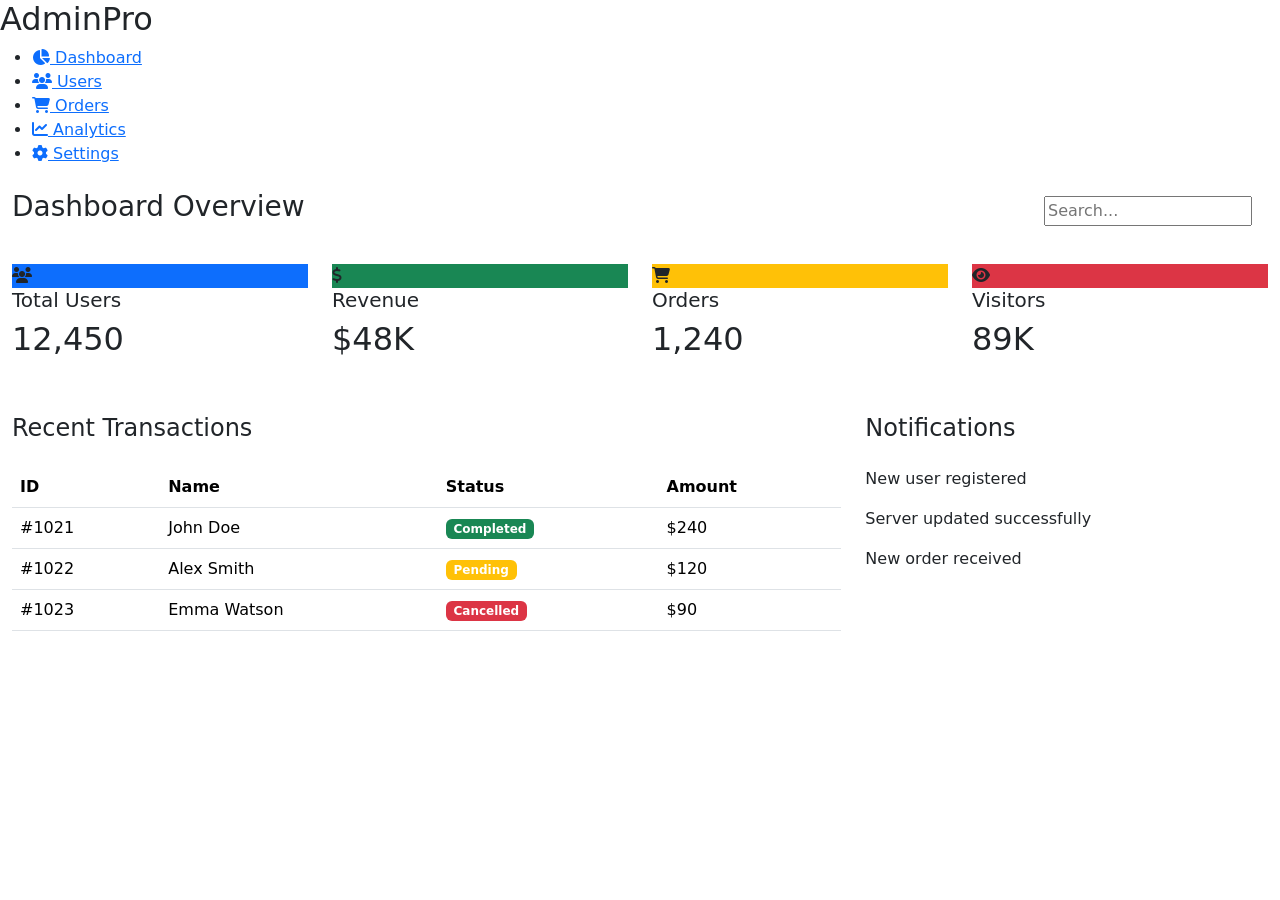
==== index.html @ d6cb0e67 "Add files via upload" ====
<!DOCTYPE html>
<html lang="en">

<head>
    <meta charset="UTF-8">
    <meta name="viewport" content="width=device-width, initial-scale=1.0">

    <title>Admin Dashboard</title>

    <!-- Bootstrap -->
    <link href="https://cdn.jsdelivr.net/npm/bootstrap@5.3.3/dist/css/bootstrap.min.css" rel="stylesheet">

    <!-- Font Awesome -->
    <link rel="stylesheet"
        href="https://cdnjs.cloudflare.com/ajax/libs/font-awesome/6.5.1/css/all.min.css">

    <!-- CSS -->
    <link rel="stylesheet" href="css/style.css">
</head>

<body>

    <div class="wrapper">

        <!-- SIDEBAR -->
        <div class="sidebar">

            <div class="logo">
                <h2>AdminPro</h2>
            </div>

            <ul class="menu">

                <li>
                    <a href="#">
                        <i class="fa-solid fa-chart-pie"></i>
                        Dashboard
                    </a>
                </li>

                <li>
                    <a href="#">
                        <i class="fa-solid fa-users"></i>
                        Users
                    </a>
                </li>

                <li>
                    <a href="#">
                        <i class="fa-solid fa-cart-shopping"></i>
                        Orders
                    </a>
                </li>

                <li>
                    <a href="#">
                        <i class="fa-solid fa-chart-line"></i>
                        Analytics
                    </a>
                </li>

                <li>
                    <a href="#">
                        <i class="fa-solid fa-gear"></i>
                        Settings
                    </a>
                </li>

            </ul>

        </div>

        <!-- MAIN CONTENT -->
        <div class="main-content">

            <!-- NAVBAR -->
            <nav class="navbar navbar-expand-lg top-navbar">

                <div class="container-fluid">

                    <h3 class="dashboard-title">
                        Dashboard Overview
                    </h3>

                    <div class="d-flex align-items-center gap-3">

                        <div class="search-box">
                            <input type="text" placeholder="Search...">
                        </div>

                        <div class="profile">
                            <img src="https://i.pravatar.cc/40" alt="">
                        </div>

                    </div>

                </div>

            </nav>

            <!-- DASHBOARD CARDS -->
            <div class="container-fluid mt-4">

                <div class="row g-4">

                    <!-- CARD 1 -->
                    <div class="col-lg-3 col-md-6">
                        <div class="dashboard-card">

                            <div class="card-icon bg-primary">
                                <i class="fa-solid fa-users"></i>
                            </div>

                            <div>
                                <h5>Total Users</h5>
                                <h2>12,450</h2>
                            </div>

                        </div>
                    </div>

                    <!-- CARD 2 -->
                    <div class="col-lg-3 col-md-6">
                        <div class="dashboard-card">

                            <div class="card-icon bg-success">
                                <i class="fa-solid fa-dollar-sign"></i>
                            </div>

                            <div>
                                <h5>Revenue</h5>
                                <h2>$48K</h2>
                            </div>

                        </div>
                    </div>

                    <!-- CARD 3 -->
                    <div class="col-lg-3 col-md-6">
                        <div class="dashboard-card">

                            <div class="card-icon bg-warning">
                                <i class="fa-solid fa-cart-shopping"></i>
                            </div>

                            <div>
                                <h5>Orders</h5>
                                <h2>1,240</h2>
                            </div>

                        </div>
                    </div>

                    <!-- CARD 4 -->
                    <div class="col-lg-3 col-md-6">
                        <div class="dashboard-card">

                            <div class="card-icon bg-danger">
                                <i class="fa-solid fa-eye"></i>
                            </div>

                            <div>
                                <h5>Visitors</h5>
                                <h2>89K</h2>
                            </div>

                        </div>
                    </div>

                </div>

                <!-- RECENT ACTIVITY -->
                <div class="row mt-5">

                    <div class="col-lg-8">

                        <div class="table-section">

                            <h4 class="mb-4">
                                Recent Transactions
                            </h4>

                            <div class="table-responsive">

                                <table class="table align-middle">

                                    <thead>
                                        <tr>
                                            <th>ID</th>
                                            <th>Name</th>
                                            <th>Status</th>
                                            <th>Amount</th>
                                        </tr>
                                    </thead>

                                    <tbody>

                                        <tr>
                                            <td>#1021</td>
                                            <td>John Doe</td>
                                            <td>
                                                <span class="badge bg-success">
                                                    Completed
                                                </span>
                                            </td>
                                            <td>$240</td>
                                        </tr>

                                        <tr>
                                            <td>#1022</td>
                                            <td>Alex Smith</td>
                                            <td>
                                                <span class="badge bg-warning">
                                                    Pending
                                                </span>
                                            </td>
                                            <td>$120</td>
                                        </tr>

                                        <tr>
                                            <td>#1023</td>
                                            <td>Emma Watson</td>
                                            <td>
                                                <span class="badge bg-danger">
                                                    Cancelled
                                                </span>
                                            </td>
                                            <td>$90</td>
                                        </tr>

                                    </tbody>

                                </table>

                            </div>

                        </div>

                    </div>

                    <!-- RIGHT PANEL -->
                    <div class="col-lg-4">

                        <div class="activity-box">

                            <h4 class="mb-4">
                                Notifications
                            </h4>

                            <div class="notification-item">
                                <p>New user registered</p>
                            </div>

                            <div class="notification-item">
                                <p>Server updated successfully</p>
                            </div>

                            <div class="notification-item">
                                <p>New order received</p>
                            </div>

                        </div>

                    </div>

                </div>

            </div>

        </div>

    </div>

    <script src="js/script.js"></script>

</body>

</html>
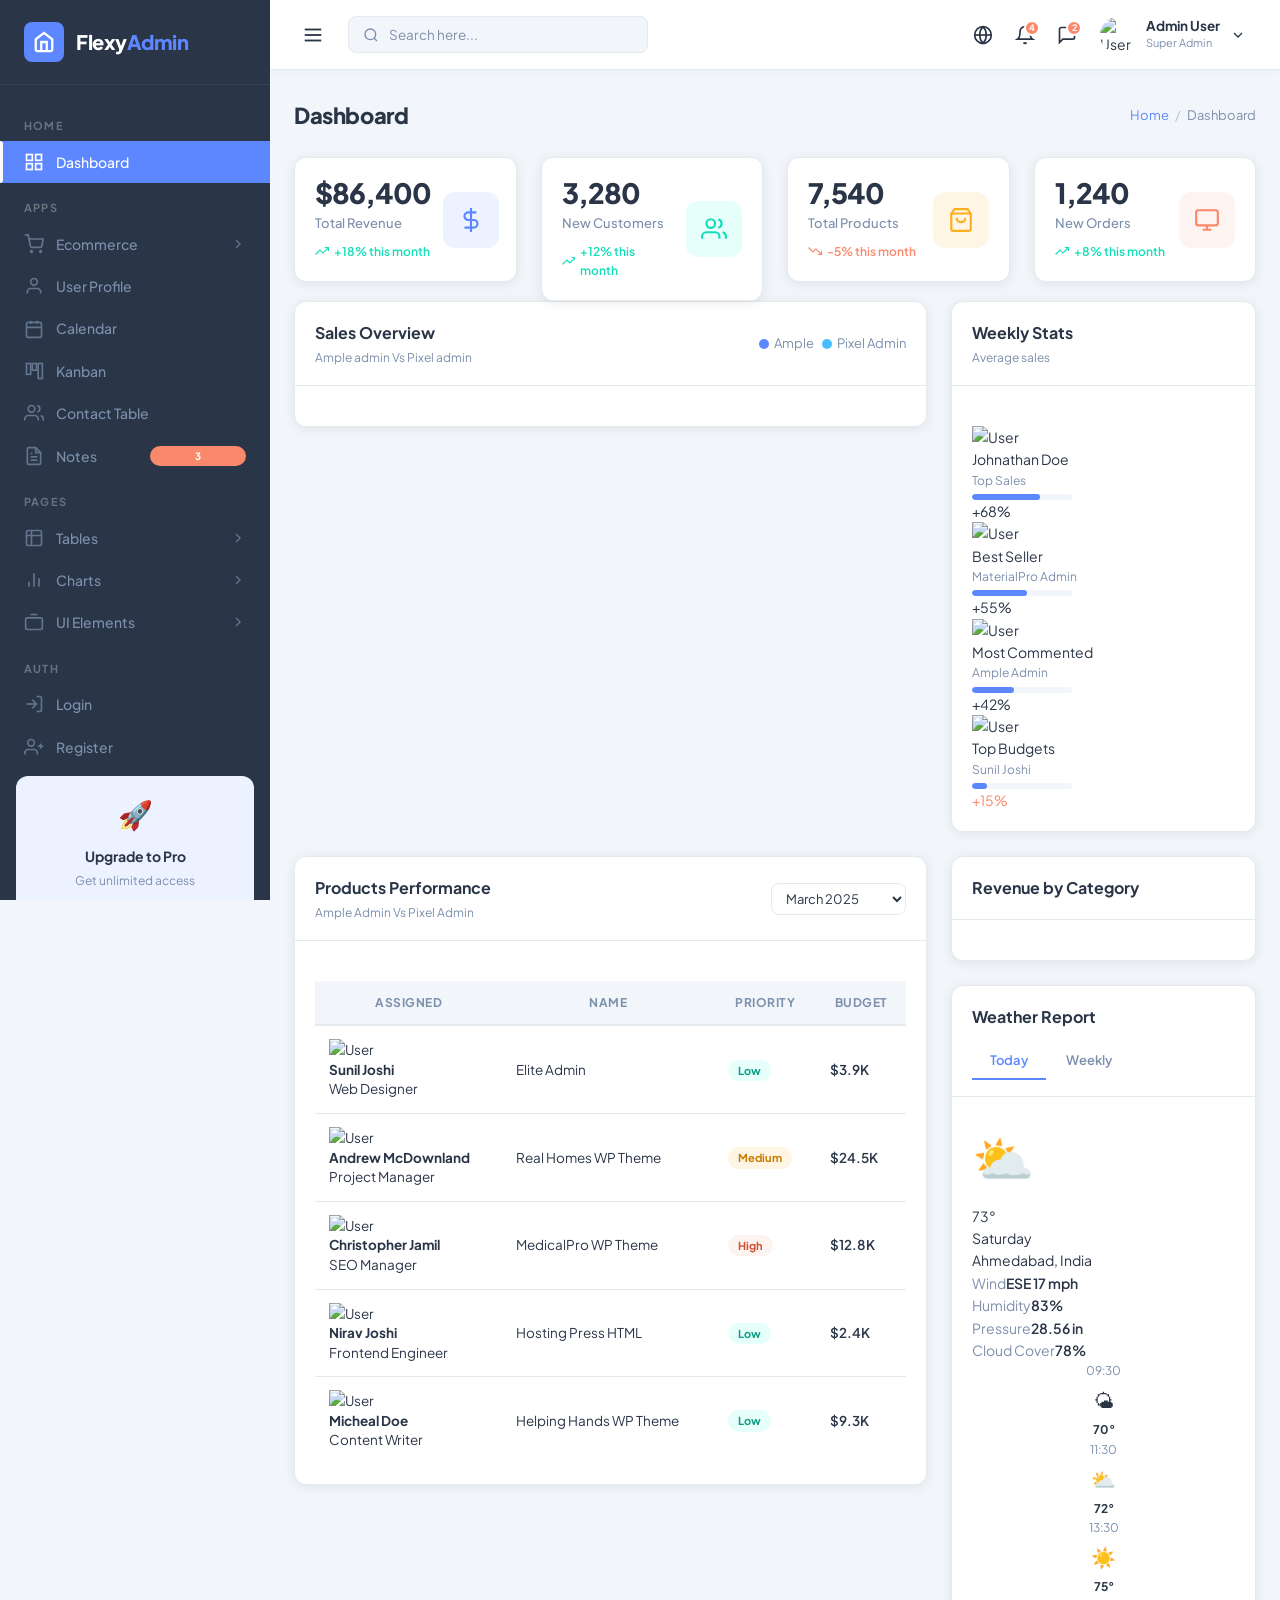
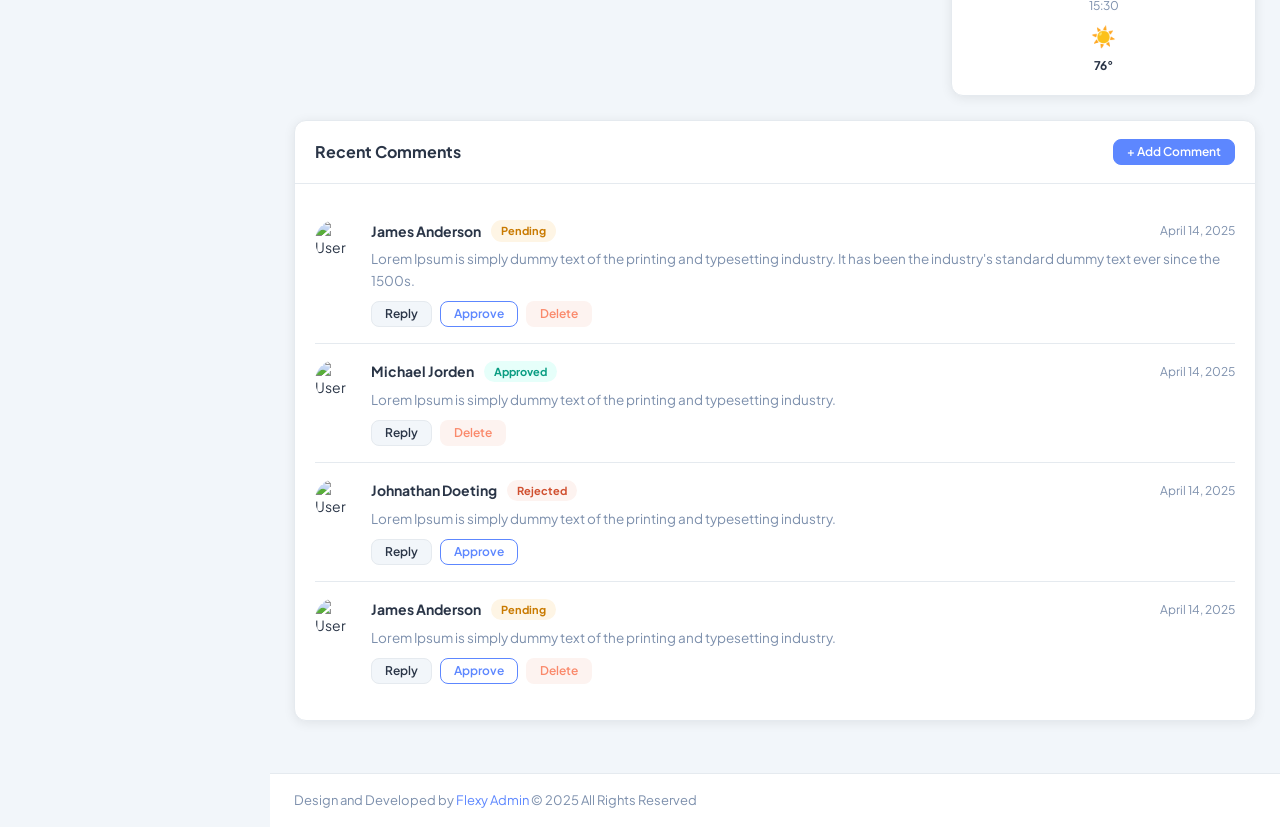
==== commit 4170aef2: "Initial commit" ====
--- a/index.html
+++ b/index.html
@@ -1,278 +1,734 @@
-<!DOCTYPE html>
-<html lang="en">
-
-<head>
-    <meta charset="UTF-8">
-    <meta name="viewport" content="width=device-width, initial-scale=1.0">
-
-    <title>Admin Dashboard</title>
-
-    <!-- Bootstrap -->
-    <link href="https://cdn.jsdelivr.net/npm/bootstrap@5.3.3/dist/css/bootstrap.min.css" rel="stylesheet">
-
-    <!-- Font Awesome -->
-    <link rel="stylesheet"
-        href="https://cdnjs.cloudflare.com/ajax/libs/font-awesome/6.5.1/css/all.min.css">
-
-    <!-- CSS -->
-    <link rel="stylesheet" href="css/style.css">
-</head>
-
-<body>
-
-    <div class="wrapper">
-
-        <!-- SIDEBAR -->
-        <div class="sidebar">
-
-            <div class="logo">
-                <h2>AdminPro</h2>
-            </div>
-
-            <ul class="menu">
-
-                <li>
-                    <a href="#">
-                        <i class="fa-solid fa-chart-pie"></i>
-                        Dashboard
-                    </a>
-                </li>
-
-                <li>
-                    <a href="#">
-                        <i class="fa-solid fa-users"></i>
-                        Users
-                    </a>
-                </li>
-
-                <li>
-                    <a href="#">
-                        <i class="fa-solid fa-cart-shopping"></i>
-                        Orders
-                    </a>
-                </li>
-
-                <li>
-                    <a href="#">
-                        <i class="fa-solid fa-chart-line"></i>
-                        Analytics
-                    </a>
-                </li>
-
-                <li>
-                    <a href="#">
-                        <i class="fa-solid fa-gear"></i>
-                        Settings
-                    </a>
-                </li>
-
-            </ul>
-
-        </div>
-
-        <!-- MAIN CONTENT -->
-        <div class="main-content">
-
-            <!-- NAVBAR -->
-            <nav class="navbar navbar-expand-lg top-navbar">
-
-                <div class="container-fluid">
-
-                    <h3 class="dashboard-title">
-                        Dashboard Overview
-                    </h3>
-
-                    <div class="d-flex align-items-center gap-3">
-
-                        <div class="search-box">
-                            <input type="text" placeholder="Search...">
-                        </div>
-
-                        <div class="profile">
-                            <img src="https://i.pravatar.cc/40" alt="">
-                        </div>
-
-                    </div>
-
-                </div>
-
-            </nav>
-
-            <!-- DASHBOARD CARDS -->
-            <div class="container-fluid mt-4">
-
-                <div class="row g-4">
-
-                    <!-- CARD 1 -->
-                    <div class="col-lg-3 col-md-6">
-                        <div class="dashboard-card">
-
-                            <div class="card-icon bg-primary">
-                                <i class="fa-solid fa-users"></i>
-                            </div>
-
-                            <div>
-                                <h5>Total Users</h5>
-                                <h2>12,450</h2>
-                            </div>
-
-                        </div>
-                    </div>
-
-                    <!-- CARD 2 -->
-                    <div class="col-lg-3 col-md-6">
-                        <div class="dashboard-card">
-
-                            <div class="card-icon bg-success">
-                                <i class="fa-solid fa-dollar-sign"></i>
-                            </div>
-
-                            <div>
-                                <h5>Revenue</h5>
-                                <h2>$48K</h2>
-                            </div>
-
-                        </div>
-                    </div>
-
-                    <!-- CARD 3 -->
-                    <div class="col-lg-3 col-md-6">
-                        <div class="dashboard-card">
-
-                            <div class="card-icon bg-warning">
-                                <i class="fa-solid fa-cart-shopping"></i>
-                            </div>
-
-                            <div>
-                                <h5>Orders</h5>
-                                <h2>1,240</h2>
-                            </div>
-
-                        </div>
-                    </div>
-
-                    <!-- CARD 4 -->
-                    <div class="col-lg-3 col-md-6">
-                        <div class="dashboard-card">
-
-                            <div class="card-icon bg-danger">
-                                <i class="fa-solid fa-eye"></i>
-                            </div>
-
-                            <div>
-                                <h5>Visitors</h5>
-                                <h2>89K</h2>
-                            </div>
-
-                        </div>
-                    </div>
-
-                </div>
-
-                <!-- RECENT ACTIVITY -->
-                <div class="row mt-5">
-
-                    <div class="col-lg-8">
-
-                        <div class="table-section">
-
-                            <h4 class="mb-4">
-                                Recent Transactions
-                            </h4>
-
-                            <div class="table-responsive">
-
-                                <table class="table align-middle">
-
-                                    <thead>
-                                        <tr>
-                                            <th>ID</th>
-                                            <th>Name</th>
-                                            <th>Status</th>
-                                            <th>Amount</th>
-                                        </tr>
-                                    </thead>
-
-                                    <tbody>
-
-                                        <tr>
-                                            <td>#1021</td>
-                                            <td>John Doe</td>
-                                            <td>
-                                                <span class="badge bg-success">
-                                                    Completed
-                                                </span>
-                                            </td>
-                                            <td>$240</td>
-                                        </tr>
-
-                                        <tr>
-                                            <td>#1022</td>
-                                            <td>Alex Smith</td>
-                                            <td>
-                                                <span class="badge bg-warning">
-                                                    Pending
-                                                </span>
-                                            </td>
-                                            <td>$120</td>
-                                        </tr>
-
-                                        <tr>
-                                            <td>#1023</td>
-                                            <td>Emma Watson</td>
-                                            <td>
-                                                <span class="badge bg-danger">
-                                                    Cancelled
-                                                </span>
-                                            </td>
-                                            <td>$90</td>
-                                        </tr>
-
-                                    </tbody>
-
-                                </table>
-
-                            </div>
-
-                        </div>
-
-                    </div>
-
-                    <!-- RIGHT PANEL -->
-                    <div class="col-lg-4">
-
-                        <div class="activity-box">
-
-                            <h4 class="mb-4">
-                                Notifications
-                            </h4>
-
-                            <div class="notification-item">
-                                <p>New user registered</p>
-                            </div>
-
-                            <div class="notification-item">
-                                <p>Server updated successfully</p>
-                            </div>
-
-                            <div class="notification-item">
-                                <p>New order received</p>
-                            </div>
-
-                        </div>
-
-                    </div>
-
-                </div>
-
-            </div>
-
-        </div>
-
-    </div>
-
-    <script src="js/script.js"></script>
-
-</body>
-
+<!DOCTYPE html>
+<html lang="en">
+<head>
+  <meta charset="UTF-8" />
+  <meta name="viewport" content="width=device-width, initial-scale=1.0" />
+  <title>Dashboard - Flexy Admin</title>
+  <link rel="stylesheet" href="css/style.css" />
+  <link rel="preconnect" href="https://fonts.googleapis.com" />
+  <link rel="preconnect" href="https://fonts.gstatic.com" crossorigin />
+  <script src="https://cdn.jsdelivr.net/npm/apexcharts"></script>
+  <style>
+    .sidebar-overlay { position:fixed;inset:0;background:rgba(0,0,0,.4);z-index:999;display:none; }
+    .sidebar-overlay.active { display:block; }
+  </style>
+</head>
+<body>
+
+<!-- Sidebar Overlay (mobile) -->
+<div class="sidebar-overlay" id="sidebarOverlay"></div>
+
+<div class="wrapper">
+
+  <!-- ===== SIDEBAR ===== -->
+  <aside class="sidebar" id="sidebar">
+    <!-- Logo -->
+    <div class="sidebar-logo">
+      <div class="logo-icon">
+        <svg width="22" height="22" fill="none" stroke="white" stroke-width="2.5" viewBox="0 0 24 24"><path d="M3 9l9-7 9 7v11a2 2 0 0 1-2 2H5a2 2 0 0 1-2-2z"/><polyline points="9 22 9 12 15 12 15 22"/></svg>
+      </div>
+      <div class="logo-text">Flexy<span>Admin</span></div>
+    </div>
+
+    <!-- Navigation -->
+    <nav class="sidebar-nav">
+      <div class="nav-section-title">Home</div>
+
+      <div class="nav-item">
+        <a class="nav-link active" href="dashboard.html">
+          <svg width="20" height="20" fill="none" stroke="currentColor" stroke-width="2" viewBox="0 0 24 24"><rect x="3" y="3" width="7" height="7"/><rect x="14" y="3" width="7" height="7"/><rect x="14" y="14" width="7" height="7"/><rect x="3" y="14" width="7" height="7"/></svg>
+          <span>Dashboard</span>
+        </a>
+      </div>
+
+      <div class="nav-section-title">Apps</div>
+
+      <div class="nav-item">
+        <a class="nav-link" href="ecommerce.html">
+          <svg width="20" height="20" fill="none" stroke="currentColor" stroke-width="2" viewBox="0 0 24 24"><circle cx="9" cy="21" r="1"/><circle cx="20" cy="21" r="1"/><path d="M1 1h4l2.68 13.39a2 2 0 0 0 2 1.61h9.72a2 2 0 0 0 2-1.61L23 6H6"/></svg>
+          <span>Ecommerce</span>
+          <svg class="nav-arrow" fill="none" stroke="currentColor" stroke-width="2" viewBox="0 0 24 24"><path d="m9 18 6-6-6-6"/></svg>
+        </a>
+        <div class="nav-submenu">
+          <div class="nav-item"><a class="nav-link" href="ecommerce.html"><span>Shop</span></a></div>
+          <div class="nav-item"><a class="nav-link" href="ecommerce.html"><span>Product Detail</span></a></div>
+          <div class="nav-item"><a class="nav-link" href="ecommerce.html"><span>Checkout</span></a></div>
+          <div class="nav-item"><a class="nav-link" href="ecommerce.html"><span>Add Product</span></a></div>
+        </div>
+      </div>
+
+      <div class="nav-item">
+        <a class="nav-link" href="user-profile.html">
+          <svg width="20" height="20" fill="none" stroke="currentColor" stroke-width="2" viewBox="0 0 24 24"><path d="M20 21v-2a4 4 0 0 0-4-4H8a4 4 0 0 0-4 4v2"/><circle cx="12" cy="7" r="4"/></svg>
+          <span>User Profile</span>
+        </a>
+      </div>
+
+      <div class="nav-item">
+        <a class="nav-link" href="calendar.html">
+          <svg width="20" height="20" fill="none" stroke="currentColor" stroke-width="2" viewBox="0 0 24 24"><rect x="3" y="4" width="18" height="18" rx="2"/><path d="M16 2v4M8 2v4M3 10h18"/></svg>
+          <span>Calendar</span>
+        </a>
+      </div>
+
+      <div class="nav-item">
+        <a class="nav-link" href="kanban.html">
+          <svg width="20" height="20" fill="none" stroke="currentColor" stroke-width="2" viewBox="0 0 24 24"><rect x="3" y="3" width="5" height="13"/><rect x="10" y="3" width="5" height="8"/><rect x="17" y="3" width="5" height="18"/></svg>
+          <span>Kanban</span>
+        </a>
+      </div>
+
+      <div class="nav-item">
+        <a class="nav-link" href="contact-table.html">
+          <svg width="20" height="20" fill="none" stroke="currentColor" stroke-width="2" viewBox="0 0 24 24"><path d="M17 21v-2a4 4 0 0 0-4-4H5a4 4 0 0 0-4 4v2"/><circle cx="9" cy="7" r="4"/><path d="M23 21v-2a4 4 0 0 0-3-3.87M16 3.13a4 4 0 0 1 0 7.75"/></svg>
+          <span>Contact Table</span>
+        </a>
+      </div>
+
+      <div class="nav-item">
+        <a class="nav-link" href="notes.html">
+          <svg width="20" height="20" fill="none" stroke="currentColor" stroke-width="2" viewBox="0 0 24 24"><path d="M14 2H6a2 2 0 0 0-2 2v16a2 2 0 0 0 2 2h12a2 2 0 0 0 2-2V8z"/><polyline points="14 2 14 8 20 8"/><line x1="16" y1="13" x2="8" y2="13"/><line x1="16" y1="17" x2="8" y2="17"/><polyline points="10 9 9 9 8 9"/></svg>
+          <span>Notes</span>
+          <span class="nav-badge">3</span>
+        </a>
+      </div>
+
+      <div class="nav-section-title">Pages</div>
+
+      <div class="nav-item">
+        <a class="nav-link" href="tables.html" data-submenu>
+          <svg width="20" height="20" fill="none" stroke="currentColor" stroke-width="2" viewBox="0 0 24 24"><path d="M9 3H5a2 2 0 0 0-2 2v4m6-6h10a2 2 0 0 1 2 2v4M9 3v18m0 0h10a2 2 0 0 0 2-2V9M9 21H5a2 2 0 0 1-2-2V9m0 0h18"/></svg>
+          <span>Tables</span>
+          <svg class="nav-arrow" fill="none" stroke="currentColor" stroke-width="2" viewBox="0 0 24 24"><path d="m9 18 6-6-6-6"/></svg>
+        </a>
+        <div class="nav-submenu">
+          <div class="nav-item"><a class="nav-link" href="tables.html"><span>Basic Tables</span></a></div>
+          <div class="nav-item"><a class="nav-link" href="tables.html#dark"><span>Dark Table</span></a></div>
+          <div class="nav-item"><a class="nav-link" href="tables.html#data"><span>Data Tables</span></a></div>
+        </div>
+      </div>
+
+      <div class="nav-item">
+        <a class="nav-link" href="charts.html" data-submenu>
+          <svg width="20" height="20" fill="none" stroke="currentColor" stroke-width="2" viewBox="0 0 24 24"><line x1="18" y1="20" x2="18" y2="10"/><line x1="12" y1="20" x2="12" y2="4"/><line x1="6" y1="20" x2="6" y2="14"/></svg>
+          <span>Charts</span>
+          <svg class="nav-arrow" fill="none" stroke="currentColor" stroke-width="2" viewBox="0 0 24 24"><path d="m9 18 6-6-6-6"/></svg>
+        </a>
+        <div class="nav-submenu">
+          <div class="nav-item"><a class="nav-link" href="charts.html#line"><span>Line Chart</span></a></div>
+          <div class="nav-item"><a class="nav-link" href="charts.html#area"><span>Area Chart</span></a></div>
+          <div class="nav-item"><a class="nav-link" href="charts.html#bar"><span>Bar Chart</span></a></div>
+          <div class="nav-item"><a class="nav-link" href="charts.html#pie"><span>Pie Chart</span></a></div>
+          <div class="nav-item"><a class="nav-link" href="charts.html#radial"><span>Radial Chart</span></a></div>
+        </div>
+      </div>
+
+      <div class="nav-item">
+        <a class="nav-link" href="ui-buttons.html" data-submenu>
+          <svg width="20" height="20" fill="none" stroke="currentColor" stroke-width="2" viewBox="0 0 24 24"><rect x="2" y="7" width="20" height="14" rx="2"/><path d="M16 3H8"/></svg>
+          <span>UI Elements</span>
+          <svg class="nav-arrow" fill="none" stroke="currentColor" stroke-width="2" viewBox="0 0 24 24"><path d="m9 18 6-6-6-6"/></svg>
+        </a>
+        <div class="nav-submenu">
+          <div class="nav-item"><a class="nav-link" href="ui-buttons.html"><span>Buttons</span></a></div>
+          <div class="nav-item"><a class="nav-link" href="ui-alerts.html"><span>Alerts</span></a></div>
+          <div class="nav-item"><a class="nav-link" href="ui-cards.html"><span>Cards</span></a></div>
+          <div class="nav-item"><a class="nav-link" href="ui-forms.html"><span>Forms</span></a></div>
+          <div class="nav-item"><a class="nav-link" href="ui-typography.html"><span>Typography</span></a></div>
+        </div>
+      </div>
+
+      <div class="nav-section-title">Auth</div>
+
+      <div class="nav-item">
+        <a class="nav-link" href="login.html">
+          <svg width="20" height="20" fill="none" stroke="currentColor" stroke-width="2" viewBox="0 0 24 24"><path d="M15 3h4a2 2 0 0 1 2 2v14a2 2 0 0 1-2 2h-4"/><polyline points="10 17 15 12 10 7"/><line x1="15" y1="12" x2="3" y2="12"/></svg>
+          <span>Login</span>
+        </a>
+      </div>
+
+      <div class="nav-item">
+        <a class="nav-link" href="register.html">
+          <svg width="20" height="20" fill="none" stroke="currentColor" stroke-width="2" viewBox="0 0 24 24"><path d="M16 21v-2a4 4 0 0 0-4-4H5a4 4 0 0 0-4 4v2"/><circle cx="8.5" cy="7" r="4"/><line x1="20" y1="8" x2="20" y2="14"/><line x1="23" y1="11" x2="17" y2="11"/></svg>
+          <span>Register</span>
+        </a>
+      </div>
+
+      <div class="nav-item" style="margin-top:8px;padding:0 16px 16px;">
+        <div style="background:var(--primary-light);border-radius:var(--radius-lg);padding:16px;text-align:center;">
+          <div style="font-size:28px;margin-bottom:8px;">🚀</div>
+          <div style="font-weight:700;font-size:14px;color:var(--dark);margin-bottom:4px;">Upgrade to Pro</div>
+          <div style="font-size:12px;color:var(--muted);margin-bottom:12px;">Get unlimited access</div>
+          <a href="#" class="btn btn-primary btn-sm w-100" style="justify-content:center;">Upgrade Now</a>
+        </div>
+      </div>
+    </nav>
+  </aside>
+
+  <!-- ===== MAIN CONTENT ===== -->
+  <div class="main-content">
+
+    <!-- ===== TOPBAR ===== -->
+    <header class="topbar">
+      <div class="topbar-left">
+        <button id="sidebarToggle">
+          <svg width="22" height="22" fill="none" stroke="currentColor" stroke-width="2" viewBox="0 0 24 24"><line x1="3" y1="12" x2="21" y2="12"/><line x1="3" y1="6" x2="21" y2="6"/><line x1="3" y1="18" x2="21" y2="18"/></svg>
+        </button>
+        <div class="topbar-search">
+          <svg width="16" height="16" fill="none" stroke="currentColor" stroke-width="2" viewBox="0 0 24 24"><circle cx="11" cy="11" r="8"/><path d="m21 21-4.35-4.35"/></svg>
+          <input type="text" placeholder="Search here..." />
+        </div>
+      </div>
+
+      <div class="topbar-right">
+        <!-- Language -->
+        <div class="dropdown">
+          <button class="topbar-icon-btn" data-dropdown="langMenu">
+            <svg width="20" height="20" fill="none" stroke="currentColor" stroke-width="2" viewBox="0 0 24 24"><circle cx="12" cy="12" r="10"/><path d="M12 2a14.5 14.5 0 0 0 0 20 14.5 14.5 0 0 0 0-20"/><path d="M2 12h20"/></svg>
+          </button>
+          <div class="dropdown-menu" id="langMenu">
+            <a class="dropdown-item" href="#">🇺🇸 English</a>
+            <a class="dropdown-item" href="#">🇩🇪 German</a>
+            <a class="dropdown-item" href="#">🇫🇷 French</a>
+            <a class="dropdown-item" href="#">🇮🇳 Hindi</a>
+          </div>
+        </div>
+
+        <!-- Notifications -->
+        <div class="dropdown">
+          <button class="topbar-icon-btn" data-dropdown="notifMenu">
+            <svg width="20" height="20" fill="none" stroke="currentColor" stroke-width="2" viewBox="0 0 24 24"><path d="M18 8A6 6 0 0 0 6 8c0 7-3 9-3 9h18s-3-2-3-9"/><path d="M13.73 21a2 2 0 0 1-3.46 0"/></svg>
+            <span class="topbar-badge">4</span>
+          </button>
+          <div class="dropdown-menu notif-dropdown" id="notifMenu">
+            <div class="dropdown-header">
+              <div class="d-flex justify-between align-items-center">
+                <span style="font-weight:700;font-size:16px;">Notifications</span>
+                <span class="badge badge-primary">4 new</span>
+              </div>
+            </div>
+            <div class="notif-item">
+              <div class="notif-icon success"><svg width="18" height="18" fill="none" stroke="currentColor" stroke-width="2" viewBox="0 0 24 24"><path d="M20 6 9 17l-5-5"/></svg></div>
+              <div class="flex-1">
+                <div class="notif-text">New order received from John</div>
+                <div class="notif-time">2 min ago</div>
+              </div>
+              <div class="notif-dot"></div>
+            </div>
+            <div class="notif-item">
+              <div class="notif-icon warning"><svg width="18" height="18" fill="none" stroke="currentColor" stroke-width="2" viewBox="0 0 24 24"><path d="M12 9v4m0 4h.01M10.29 3.86 1.82 18a2 2 0 0 0 1.71 3h16.94a2 2 0 0 0 1.71-3L13.71 3.86a2 2 0 0 0-3.42 0z"/></svg></div>
+              <div class="flex-1">
+                <div class="notif-text">Server load reaching 80%</div>
+                <div class="notif-time">15 min ago</div>
+              </div>
+              <div class="notif-dot"></div>
+            </div>
+            <div class="notif-item">
+              <div class="notif-icon primary"><svg width="18" height="18" fill="none" stroke="currentColor" stroke-width="2" viewBox="0 0 24 24"><path d="M20 21v-2a4 4 0 0 0-4-4H8a4 4 0 0 0-4 4v2"/><circle cx="12" cy="7" r="4"/></svg></div>
+              <div class="flex-1">
+                <div class="notif-text">New user registered: Sarah K.</div>
+                <div class="notif-time">1 hour ago</div>
+              </div>
+              <div class="notif-dot"></div>
+            </div>
+            <div class="notif-item">
+              <div class="notif-icon danger"><svg width="18" height="18" fill="none" stroke="currentColor" stroke-width="2" viewBox="0 0 24 24"><circle cx="12" cy="12" r="10"/><path d="m15 9-6 6M9 9l6 6"/></svg></div>
+              <div class="flex-1">
+                <div class="notif-text">Payment failed for order #1032</div>
+                <div class="notif-time">3 hours ago</div>
+              </div>
+              <div class="notif-dot"></div>
+            </div>
+            <div class="dropdown-footer text-center">
+              <a href="#" class="text-primary fw-600 fs-13">View All Notifications</a>
+            </div>
+          </div>
+        </div>
+
+        <!-- Messages -->
+        <div class="dropdown">
+          <button class="topbar-icon-btn" data-dropdown="msgMenu">
+            <svg width="20" height="20" fill="none" stroke="currentColor" stroke-width="2" viewBox="0 0 24 24"><path d="M21 15a2 2 0 0 1-2 2H7l-4 4V5a2 2 0 0 1 2-2h14a2 2 0 0 1 2 2z"/></svg>
+            <span class="topbar-badge">2</span>
+          </button>
+          <div class="dropdown-menu" style="min-width:280px" id="msgMenu">
+            <div class="dropdown-header"><span style="font-weight:700;font-size:16px;">Messages</span></div>
+            <div class="notif-item">
+              <img src="https://i.pravatar.cc/40?img=10" style="width:40px;height:40px;border-radius:50%" alt="user"/>
+              <div>
+                <div class="notif-text">Julia Roberts sent a message</div>
+                <div class="notif-time">5 min ago</div>
+              </div>
+            </div>
+            <div class="notif-item">
+              <img src="https://i.pravatar.cc/40?img=20" style="width:40px;height:40px;border-radius:50%" alt="user"/>
+              <div>
+                <div class="notif-text">Mark reviewed your project</div>
+                <div class="notif-time">30 min ago</div>
+              </div>
+            </div>
+            <div class="dropdown-footer text-center">
+              <a href="#" class="text-primary fw-600 fs-13">View All Messages</a>
+            </div>
+          </div>
+        </div>
+
+        <!-- User Profile -->
+        <div class="dropdown">
+          <div class="topbar-user" data-dropdown="userMenu">
+            <img src="https://i.pravatar.cc/80?img=5" alt="User" />
+            <div class="user-info hide-mobile">
+              <span class="user-name">Admin User</span>
+              <span class="user-role">Super Admin</span>
+            </div>
+            <svg width="16" height="16" fill="none" stroke="currentColor" stroke-width="2" viewBox="0 0 24 24" class="hide-mobile"><path d="m6 9 6 6 6-6"/></svg>
+          </div>
+          <div class="dropdown-menu" id="userMenu">
+            <div class="dropdown-header">
+              <div class="d-flex align-items-center gap-3">
+                <img src="https://i.pravatar.cc/80?img=5" style="width:46px;height:46px;border-radius:50%" alt="User"/>
+                <div>
+                  <div style="font-weight:700;">Admin User</div>
+                  <div class="fs-12 text-muted">admin@flexy.com</div>
+                </div>
+              </div>
+            </div>
+            <a class="dropdown-item" href="user-profile.html"><svg width="16" height="16" fill="none" stroke="currentColor" stroke-width="2" viewBox="0 0 24 24"><path d="M20 21v-2a4 4 0 0 0-4-4H8a4 4 0 0 0-4 4v2"/><circle cx="12" cy="7" r="4"/></svg>My Profile</a>
+            <a class="dropdown-item" href="#"><svg width="16" height="16" fill="none" stroke="currentColor" stroke-width="2" viewBox="0 0 24 24"><circle cx="12" cy="12" r="3"/><path d="M19.07 4.93A10 10 0 1 0 4.93 19.07"/></svg>Account Settings</a>
+            <a class="dropdown-item" href="#"><svg width="16" height="16" fill="none" stroke="currentColor" stroke-width="2" viewBox="0 0 24 24"><path d="M9 21H5a2 2 0 0 1-2-2V5a2 2 0 0 1 2-2h4"/><polyline points="16 17 21 12 16 7"/><line x1="21" y1="12" x2="9" y2="12"/></svg>My Tasks</a>
+            <hr class="dropdown-divider"/>
+            <a class="dropdown-item" href="login.html" style="color:var(--danger)"><svg width="16" height="16" fill="none" stroke="currentColor" stroke-width="2" viewBox="0 0 24 24"><path d="M9 21H5a2 2 0 0 1-2-2V5a2 2 0 0 1 2-2h4"/><polyline points="16 17 21 12 16 7"/><line x1="21" y1="12" x2="9" y2="12"/></svg>Logout</a>
+          </div>
+        </div>
+      </div>
+    </header>
+
+    <!-- ===== PAGE CONTENT ===== -->
+    <main class="page-content">
+
+      <!-- Page Title -->
+      <div class="page-title-box">
+        <h1 class="page-title">Dashboard</h1>
+        <div class="breadcrumb">
+          <a href="#">Home</a>
+          <span class="breadcrumb-sep">/</span>
+          <span>Dashboard</span>
+        </div>
+      </div>
+
+      <!-- ===== STAT CARDS ROW ===== -->
+      <div class="row">
+        <div class="col col-3 col-md-6 col-sm-12">
+          <div class="stat-card">
+            <div class="stat-info">
+              <div class="stat-value" data-count="86400" data-prefix="$">$0</div>
+              <div class="stat-label">Total Revenue</div>
+              <div class="stat-change up">
+                <svg width="14" height="14" fill="none" stroke="currentColor" stroke-width="2" viewBox="0 0 24 24"><polyline points="23 6 13.5 15.5 8.5 10.5 1 18"/><polyline points="17 6 23 6 23 12"/></svg>
+                +18% this month
+              </div>
+            </div>
+            <div class="stat-icon primary">
+              <svg fill="none" stroke="currentColor" stroke-width="2" viewBox="0 0 24 24"><path d="M12 1v22M17 5H9.5a3.5 3.5 0 0 0 0 7h5a3.5 3.5 0 0 1 0 7H6"/></svg>
+            </div>
+          </div>
+        </div>
+        <div class="col col-3 col-md-6 col-sm-12">
+          <div class="stat-card">
+            <div class="stat-info">
+              <div class="stat-value" data-count="3280">0</div>
+              <div class="stat-label">New Customers</div>
+              <div class="stat-change up">
+                <svg width="14" height="14" fill="none" stroke="currentColor" stroke-width="2" viewBox="0 0 24 24"><polyline points="23 6 13.5 15.5 8.5 10.5 1 18"/><polyline points="17 6 23 6 23 12"/></svg>
+                +12% this month
+              </div>
+            </div>
+            <div class="stat-icon success">
+              <svg fill="none" stroke="currentColor" stroke-width="2" viewBox="0 0 24 24"><path d="M17 21v-2a4 4 0 0 0-4-4H5a4 4 0 0 0-4 4v2"/><circle cx="9" cy="7" r="4"/><path d="M23 21v-2a4 4 0 0 0-3-3.87M16 3.13a4 4 0 0 1 0 7.75"/></svg>
+            </div>
+          </div>
+        </div>
+        <div class="col col-3 col-md-6 col-sm-12">
+          <div class="stat-card">
+            <div class="stat-info">
+              <div class="stat-value" data-count="7540">0</div>
+              <div class="stat-label">Total Products</div>
+              <div class="stat-change down">
+                <svg width="14" height="14" fill="none" stroke="currentColor" stroke-width="2" viewBox="0 0 24 24"><polyline points="23 18 13.5 8.5 8.5 13.5 1 6"/><polyline points="17 18 23 18 23 12"/></svg>
+                -5% this month
+              </div>
+            </div>
+            <div class="stat-icon warning">
+              <svg fill="none" stroke="currentColor" stroke-width="2" viewBox="0 0 24 24"><path d="M6 2 3 6v14a2 2 0 0 0 2 2h14a2 2 0 0 0 2-2V6l-3-4z"/><line x1="3" y1="6" x2="21" y2="6"/><path d="M16 10a4 4 0 0 1-8 0"/></svg>
+            </div>
+          </div>
+        </div>
+        <div class="col col-3 col-md-6 col-sm-12">
+          <div class="stat-card">
+            <div class="stat-info">
+              <div class="stat-value" data-count="1240">0</div>
+              <div class="stat-label">New Orders</div>
+              <div class="stat-change up">
+                <svg width="14" height="14" fill="none" stroke="currentColor" stroke-width="2" viewBox="0 0 24 24"><polyline points="23 6 13.5 15.5 8.5 10.5 1 18"/><polyline points="17 6 23 6 23 12"/></svg>
+                +8% this month
+              </div>
+            </div>
+            <div class="stat-icon danger">
+              <svg fill="none" stroke="currentColor" stroke-width="2" viewBox="0 0 24 24"><rect x="2" y="3" width="20" height="14" rx="2"/><path d="M8 21h8m-4-4v4"/></svg>
+            </div>
+          </div>
+        </div>
+      </div>
+
+      <!-- ===== SALES OVERVIEW + WEEKLY STATS ===== -->
+      <div class="row">
+        <div class="col col-8 col-md-12">
+          <div class="card">
+            <div class="card-header">
+              <div>
+                <div class="card-title">Sales Overview</div>
+                <div class="card-subtitle">Ample admin Vs Pixel admin</div>
+              </div>
+              <div class="d-flex gap-2 align-items-center">
+                <span style="display:flex;align-items:center;gap:5px;font-size:13px;color:var(--muted)"><span style="width:10px;height:10px;border-radius:50%;background:var(--primary);display:inline-block"></span>Ample</span>
+                <span style="display:flex;align-items:center;gap:5px;font-size:13px;color:var(--muted)"><span style="width:10px;height:10px;border-radius:50%;background:var(--secondary);display:inline-block"></span>Pixel Admin</span>
+              </div>
+            </div>
+            <div class="card-body">
+              <div id="salesChart"></div>
+            </div>
+          </div>
+        </div>
+
+        <div class="col col-4 col-md-12">
+          <div class="card">
+            <div class="card-header">
+              <div>
+                <div class="card-title">Weekly Stats</div>
+                <div class="card-subtitle">Average sales</div>
+              </div>
+            </div>
+            <div class="card-body">
+              <div id="weeklyChart" style="margin-bottom:20px;"></div>
+
+              <div class="user-list-item">
+                <img src="https://i.pravatar.cc/42?img=12" class="user-list-avatar" alt="User"/>
+                <div class="user-list-info">
+                  <div class="user-list-name">Johnathan Doe</div>
+                  <div style="font-size:12px;color:var(--muted)">Top Sales</div>
+                  <div style="margin-top:4px;"><div class="progress" style="width:100px;"><div class="progress-bar progress-primary" data-width="68%" style="width:0"></div></div></div>
+                </div>
+                <div class="user-list-value up">+68%</div>
+              </div>
+
+              <div class="user-list-item">
+                <img src="https://i.pravatar.cc/42?img=8" class="user-list-avatar" alt="User"/>
+                <div class="user-list-info">
+                  <div class="user-list-name">Best Seller</div>
+                  <div style="font-size:12px;color:var(--muted)">MaterialPro Admin</div>
+                  <div style="margin-top:4px;"><div class="progress" style="width:100px;"><div class="progress-bar progress-success" data-width="55%" style="width:0"></div></div></div>
+                </div>
+                <div class="user-list-value up">+55%</div>
+              </div>
+
+              <div class="user-list-item">
+                <img src="https://i.pravatar.cc/42?img=15" class="user-list-avatar" alt="User"/>
+                <div class="user-list-info">
+                  <div class="user-list-name">Most Commented</div>
+                  <div style="font-size:12px;color:var(--muted)">Ample Admin</div>
+                  <div style="margin-top:4px;"><div class="progress" style="width:100px;"><div class="progress-bar progress-warning" data-width="42%" style="width:0"></div></div></div>
+                </div>
+                <div class="user-list-value up">+42%</div>
+              </div>
+
+              <div class="user-list-item">
+                <img src="https://i.pravatar.cc/42?img=22" class="user-list-avatar" alt="User"/>
+                <div class="user-list-info">
+                  <div class="user-list-name">Top Budgets</div>
+                  <div style="font-size:12px;color:var(--muted)">Sunil Joshi</div>
+                  <div style="margin-top:4px;"><div class="progress" style="width:100px;"><div class="progress-bar progress-danger" data-width="15%" style="width:0"></div></div></div>
+                </div>
+                <div class="user-list-value" style="color:var(--danger)">+15%</div>
+              </div>
+            </div>
+          </div>
+        </div>
+      </div>
+
+      <!-- ===== PRODUCTS PERFORMANCE + DONUT ===== -->
+      <div class="row">
+        <div class="col col-8 col-md-12">
+          <div class="card">
+            <div class="card-header">
+              <div>
+                <div class="card-title">Products Performance</div>
+                <div class="card-subtitle">Ample Admin Vs Pixel Admin</div>
+              </div>
+              <div class="d-flex gap-2">
+                <select class="form-control form-select" style="width:auto;padding:6px 30px 6px 10px;font-size:13px;">
+                  <option>March 2025</option><option>April 2025</option><option>May 2025</option>
+                </select>
+              </div>
+            </div>
+            <div class="card-body">
+              <div id="productsChart"></div>
+              <!-- Products Table -->
+              <div class="table-responsive" style="margin-top:20px;">
+                <table class="table">
+                  <thead>
+                    <tr>
+                      <th>Assigned</th>
+                      <th>Name</th>
+                      <th>Priority</th>
+                      <th>Budget</th>
+                    </tr>
+                  </thead>
+                  <tbody>
+                    <tr>
+                      <td>
+                        <div class="user-cell">
+                          <img src="https://i.pravatar.cc/36?img=3" alt="User"/>
+                          <div><div class="user-name">Sunil Joshi</div><div class="user-sub">Web Designer</div></div>
+                        </div>
+                      </td>
+                      <td>Elite Admin</td>
+                      <td><span class="badge badge-success">Low</span></td>
+                      <td class="fw-600">$3.9K</td>
+                    </tr>
+                    <tr>
+                      <td>
+                        <div class="user-cell">
+                          <img src="https://i.pravatar.cc/36?img=5" alt="User"/>
+                          <div><div class="user-name">Andrew McDownland</div><div class="user-sub">Project Manager</div></div>
+                        </div>
+                      </td>
+                      <td>Real Homes WP Theme</td>
+                      <td><span class="badge badge-warning">Medium</span></td>
+                      <td class="fw-600">$24.5K</td>
+                    </tr>
+                    <tr>
+                      <td>
+                        <div class="user-cell">
+                          <img src="https://i.pravatar.cc/36?img=6" alt="User"/>
+                          <div><div class="user-name">Christopher Jamil</div><div class="user-sub">SEO Manager</div></div>
+                        </div>
+                      </td>
+                      <td>MedicalPro WP Theme</td>
+                      <td><span class="badge badge-danger">High</span></td>
+                      <td class="fw-600">$12.8K</td>
+                    </tr>
+                    <tr>
+                      <td>
+                        <div class="user-cell">
+                          <img src="https://i.pravatar.cc/36?img=7" alt="User"/>
+                          <div><div class="user-name">Nirav Joshi</div><div class="user-sub">Frontend Engineer</div></div>
+                        </div>
+                      </td>
+                      <td>Hosting Press HTML</td>
+                      <td><span class="badge badge-success">Low</span></td>
+                      <td class="fw-600">$2.4K</td>
+                    </tr>
+                    <tr>
+                      <td>
+                        <div class="user-cell">
+                          <img src="https://i.pravatar.cc/36?img=8" alt="User"/>
+                          <div><div class="user-name">Micheal Doe</div><div class="user-sub">Content Writer</div></div>
+                        </div>
+                      </td>
+                      <td>Helping Hands WP Theme</td>
+                      <td><span class="badge badge-success">Low</span></td>
+                      <td class="fw-600">$9.3K</td>
+                    </tr>
+                  </tbody>
+                </table>
+              </div>
+            </div>
+          </div>
+        </div>
+
+        <div class="col col-4 col-md-12">
+          <!-- Revenue Donut -->
+          <div class="card" style="margin-bottom:24px;">
+            <div class="card-header">
+              <div class="card-title">Revenue by Category</div>
+            </div>
+            <div class="card-body">
+              <div id="donutChart"></div>
+            </div>
+          </div>
+
+          <!-- Weather Card -->
+          <div class="card">
+            <div class="card-header">
+              <div class="card-title">Weather Report</div>
+              <div class="chart-nav">
+                <button class="tab-btn active" data-tab="weather" data-target="today">Today</button>
+                <button class="tab-btn" data-tab="weather" data-target="weekly">Weekly</button>
+              </div>
+            </div>
+            <div class="card-body">
+              <div class="tab-pane active" data-tab="weather" data-id="today">
+                <div class="weather-widget">
+                  <div style="font-size:50px;margin-bottom:8px;">⛅</div>
+                  <div class="weather-temp">73°</div>
+                  <div class="weather-day">Saturday</div>
+                  <div class="weather-city">Ahmedabad, India</div>
+                  <div class="weather-details">
+                    <div class="weather-detail-item"><span class="text-muted">Wind</span><span class="fw-600">ESE 17 mph</span></div>
+                    <div class="weather-detail-item"><span class="text-muted">Humidity</span><span class="fw-600">83%</span></div>
+                    <div class="weather-detail-item"><span class="text-muted">Pressure</span><span class="fw-600">28.56 in</span></div>
+                    <div class="weather-detail-item"><span class="text-muted">Cloud Cover</span><span class="fw-600">78%</span></div>
+                  </div>
+                  <div class="weather-hourly">
+                    <div class="weather-hour"><div class="weather-hour-time">09:30</div><div style="font-size:20px;">🌤</div><div class="weather-hour-temp">70°</div></div>
+                    <div class="weather-hour"><div class="weather-hour-time">11:30</div><div style="font-size:20px;">⛅</div><div class="weather-hour-temp">72°</div></div>
+                    <div class="weather-hour"><div class="weather-hour-time">13:30</div><div style="font-size:20px;">☀️</div><div class="weather-hour-temp">75°</div></div>
+                    <div class="weather-hour"><div class="weather-hour-time">15:30</div><div style="font-size:20px;">☀️</div><div class="weather-hour-temp">76°</div></div>
+                  </div>
+                </div>
+              </div>
+              <div class="tab-pane" data-tab="weather" data-id="weekly">
+                <div style="text-align:center;">
+                  <div style="font-size:32px;margin:10px 0;">🌦</div>
+                  <div style="font-size:22px;font-weight:700;margin-bottom:8px;">Weekly Forecast</div>
+                  <table class="table" style="margin-top:10px;">
+                    <tbody>
+                      <tr><td>Mon</td><td>☀️</td><td class="fw-600">76°</td></tr>
+                      <tr><td>Tue</td><td>⛅</td><td class="fw-600">72°</td></tr>
+                      <tr><td>Wed</td><td>🌧</td><td class="fw-600">65°</td></tr>
+                      <tr><td>Thu</td><td>⛅</td><td class="fw-600">70°</td></tr>
+                      <tr><td>Fri</td><td>☀️</td><td class="fw-600">78°</td></tr>
+                    </tbody>
+                  </table>
+                </div>
+              </div>
+            </div>
+          </div>
+        </div>
+      </div>
+
+      <!-- ===== RECENT COMMENTS ===== -->
+      <div class="row">
+        <div class="col col-12">
+          <div class="card">
+            <div class="card-header">
+              <div class="card-title">Recent Comments</div>
+              <button class="btn btn-primary btn-sm" data-modal="addCommentModal">+ Add Comment</button>
+            </div>
+            <div class="card-body">
+              <div class="comment-item">
+                <img src="https://i.pravatar.cc/42?img=3" class="comment-avatar" alt="User"/>
+                <div class="comment-body">
+                  <div class="comment-header">
+                    <span class="comment-name">James Anderson</span>
+                    <span class="badge badge-warning">Pending</span>
+                    <span class="comment-time">April 14, 2025</span>
+                  </div>
+                  <div class="comment-text">Lorem Ipsum is simply dummy text of the printing and typesetting industry. It has been the industry's standard dummy text ever since the 1500s.</div>
+                  <div class="comment-actions">
+                    <button class="btn btn-light btn-sm">Reply</button>
+                    <button class="btn btn-outline-primary btn-sm">Approve</button>
+                    <button class="btn btn-sm" style="background:var(--danger-light);color:var(--danger);">Delete</button>
+                  </div>
+                </div>
+              </div>
+              <div class="comment-item">
+                <img src="https://i.pravatar.cc/42?img=5" class="comment-avatar" alt="User"/>
+                <div class="comment-body">
+                  <div class="comment-header">
+                    <span class="comment-name">Michael Jorden</span>
+                    <span class="badge badge-success">Approved</span>
+                    <span class="comment-time">April 14, 2025</span>
+                  </div>
+                  <div class="comment-text">Lorem Ipsum is simply dummy text of the printing and typesetting industry.</div>
+                  <div class="comment-actions">
+                    <button class="btn btn-light btn-sm">Reply</button>
+                    <button class="btn btn-sm" style="background:var(--danger-light);color:var(--danger);">Delete</button>
+                  </div>
+                </div>
+              </div>
+              <div class="comment-item">
+                <img src="https://i.pravatar.cc/42?img=6" class="comment-avatar" alt="User"/>
+                <div class="comment-body">
+                  <div class="comment-header">
+                    <span class="comment-name">Johnathan Doeting</span>
+                    <span class="badge badge-danger">Rejected</span>
+                    <span class="comment-time">April 14, 2025</span>
+                  </div>
+                  <div class="comment-text">Lorem Ipsum is simply dummy text of the printing and typesetting industry.</div>
+                  <div class="comment-actions">
+                    <button class="btn btn-light btn-sm">Reply</button>
+                    <button class="btn btn-outline-primary btn-sm">Approve</button>
+                  </div>
+                </div>
+              </div>
+              <div class="comment-item">
+                <img src="https://i.pravatar.cc/42?img=4" class="comment-avatar" alt="User"/>
+                <div class="comment-body">
+                  <div class="comment-header">
+                    <span class="comment-name">James Anderson</span>
+                    <span class="badge badge-warning">Pending</span>
+                    <span class="comment-time">April 14, 2025</span>
+                  </div>
+                  <div class="comment-text">Lorem Ipsum is simply dummy text of the printing and typesetting industry.</div>
+                  <div class="comment-actions">
+                    <button class="btn btn-light btn-sm">Reply</button>
+                    <button class="btn btn-outline-primary btn-sm">Approve</button>
+                    <button class="btn btn-sm" style="background:var(--danger-light);color:var(--danger);">Delete</button>
+                  </div>
+                </div>
+              </div>
+            </div>
+          </div>
+        </div>
+      </div>
+
+    </main>
+
+    <!-- Footer -->
+    <footer class="footer">
+      Design and Developed by <a href="#">Flexy Admin</a> &copy; 2025 All Rights Reserved
+    </footer>
+  </div>
+</div>
+
+<!-- ===== MODAL: Add Comment ===== -->
+<div class="modal-overlay" id="addCommentModal">
+  <div class="modal-box">
+    <div class="modal-header">
+      <div class="modal-title">Add New Comment</div>
+      <button class="modal-close" onclick="document.getElementById('addCommentModal').classList.remove('show')">×</button>
+    </div>
+    <div class="modal-body">
+      <div class="form-group">
+        <label class="form-label">Your Name</label>
+        <input type="text" class="form-control" placeholder="Enter your name" />
+      </div>
+      <div class="form-group">
+        <label class="form-label">Email</label>
+        <input type="email" class="form-control" placeholder="Enter your email" />
+      </div>
+      <div class="form-group">
+        <label class="form-label">Comment</label>
+        <textarea class="form-control" rows="4" placeholder="Write your comment..."></textarea>
+      </div>
+    </div>
+    <div class="modal-footer">
+      <button class="btn btn-light" onclick="document.getElementById('addCommentModal').classList.remove('show')">Cancel</button>
+      <button class="btn btn-primary" onclick="showToast('Success!','Comment submitted successfully.','success');document.getElementById('addCommentModal').classList.remove('show')">Submit Comment</button>
+    </div>
+  </div>
+</div>
+
+<!-- Toast Container -->
+<div class="toast-container" id="toastContainer"></div>
+
+<!-- Scroll to Top -->
+<button class="scroll-top" id="scrollTop">
+  <svg width="18" height="18" fill="none" stroke="currentColor" stroke-width="2" viewBox="0 0 24 24"><polyline points="18 15 12 9 6 15"/></svg>
+</button>
+
+<script src="js/main.js"></script>
+<script src="js/charts.js"></script>
+</body>
 </html>
--- a/css/style.css
+++ b/css/style.css
@@ -0,0 +1,1033 @@
+/* =============================================
+   FLEXY ADMIN — style.css
+   ============================================= */
+
+/* ── Google Fonts ── */
+@import url('https://fonts.googleapis.com/css2?family=Plus+Jakarta+Sans:wght@400;500;600;700;800&display=swap');
+
+/* ── CSS Variables ── */
+:root {
+  --font: 'Plus Jakarta Sans', sans-serif;
+
+  /* Brand Colors */
+  --primary:        #5d87ff;
+  --primary-dark:   #4570ea;
+  --primary-light:  #ecf2ff;
+  --secondary:      #49beff;
+  --secondary-light:#e8f7ff;
+
+  /* Status */
+  --success:        #13deb9;
+  --success-light:  #e6fffa;
+  --warning:        #ffae1f;
+  --warning-light:  #fef5e5;
+  --danger:         #fa896b;
+  --danger-light:   #fdf3f0;
+  --info:           #539bff;
+  --info-light:     #ebf3fe;
+
+  /* Neutral */
+  --dark:           #2a3547;
+  --text:           #2a3547;
+  --muted:          #7c8fac;
+  --border:         #e5eaef;
+  --body-bg:        #f2f6fa;
+  --card-bg:        #ffffff;
+  --sidebar-bg:     #2a3547;
+  --sidebar-text:   #7c8fac;
+  --sidebar-active: #5d87ff;
+  --topbar-bg:      #ffffff;
+
+  /* Dimensions */
+  --sidebar-width:  270px;
+  --topbar-height:  70px;
+
+  /* Misc */
+  --radius:         8px;
+  --radius-lg:      12px;
+  --radius-xl:      16px;
+  --shadow:         0 2px 12px rgba(0,0,0,.08);
+  --shadow-lg:      0 8px 24px rgba(0,0,0,.12);
+  --transition:     all 0.2s ease;
+}
+
+/* ── Reset & Base ── */
+*, *::before, *::after { box-sizing: border-box; margin: 0; padding: 0; }
+
+html { scroll-behavior: smooth; }
+
+body {
+  font-family: var(--font);
+  font-size: 14px;
+  color: var(--text);
+  background: var(--body-bg);
+  line-height: 1.6;
+  -webkit-font-smoothing: antialiased;
+}
+
+a { text-decoration: none; color: inherit; }
+img { max-width: 100%; display: block; }
+button { cursor: pointer; font-family: var(--font); }
+input, textarea, select { font-family: var(--font); }
+ul, ol { list-style: none; }
+
+/* ── Layout Wrapper ── */
+.wrapper {
+  display: flex;
+  min-height: 100vh;
+}
+
+/* =============================================
+   SIDEBAR
+   ============================================= */
+.sidebar {
+  width: var(--sidebar-width);
+  background: var(--sidebar-bg);
+  position: fixed;
+  top: 0; left: 0; bottom: 0;
+  z-index: 1000;
+  display: flex;
+  flex-direction: column;
+  overflow-y: auto;
+  overflow-x: hidden;
+  transition: transform 0.3s ease, width 0.3s ease;
+  scrollbar-width: thin;
+  scrollbar-color: rgba(255,255,255,.1) transparent;
+}
+.sidebar::-webkit-scrollbar { width: 4px; }
+.sidebar::-webkit-scrollbar-thumb { background: rgba(255,255,255,.1); border-radius: 4px; }
+
+/* Logo */
+.sidebar-logo {
+  display: flex;
+  align-items: center;
+  gap: 12px;
+  padding: 22px 24px;
+  border-bottom: 1px solid rgba(255,255,255,.06);
+  flex-shrink: 0;
+}
+.logo-icon {
+  width: 40px; height: 40px;
+  background: var(--primary);
+  border-radius: var(--radius);
+  display: flex; align-items: center; justify-content: center;
+  flex-shrink: 0;
+}
+.logo-text {
+  font-size: 20px;
+  font-weight: 800;
+  color: #fff;
+  letter-spacing: -0.5px;
+}
+.logo-text span { color: var(--primary); }
+
+/* Nav */
+.sidebar-nav {
+  padding: 16px 0;
+  flex: 1;
+}
+
+.nav-section-title {
+  font-size: 11px;
+  font-weight: 700;
+  text-transform: uppercase;
+  letter-spacing: 1.2px;
+  color: rgba(255,255,255,.3);
+  padding: 12px 24px 6px;
+  margin-top: 4px;
+}
+
+.nav-item { position: relative; }
+
+.nav-link {
+  display: flex;
+  align-items: center;
+  gap: 12px;
+  padding: 10px 24px;
+  color: var(--sidebar-text);
+  font-size: 14px;
+  font-weight: 500;
+  border-radius: 0;
+  transition: var(--transition);
+  cursor: pointer;
+  position: relative;
+}
+.nav-link svg { flex-shrink: 0; opacity: .7; transition: var(--transition); }
+.nav-link span { flex: 1; }
+.nav-link:hover { color: #fff; background: rgba(255,255,255,.06); }
+.nav-link:hover svg { opacity: 1; }
+.nav-link.active {
+  color: #fff;
+  background: var(--primary);
+}
+.nav-link.active svg { opacity: 1; }
+.nav-link.active::before {
+  content: '';
+  position: absolute;
+  left: 0; top: 0; bottom: 0;
+  width: 3px;
+  background: #fff;
+  border-radius: 0 3px 3px 0;
+}
+
+/* Nav Arrow */
+.nav-arrow {
+  width: 16px !important; height: 16px !important;
+  transition: transform 0.25s ease;
+  flex-shrink: 0;
+  opacity: .5;
+}
+.nav-item.open > .nav-link .nav-arrow { transform: rotate(90deg); }
+
+/* Submenu */
+.nav-submenu {
+  display: none;
+  background: rgba(0,0,0,.15);
+  border-left: 2px solid rgba(255,255,255,.08);
+  margin-left: 36px;
+}
+.nav-item.open > .nav-submenu { display: block; }
+.nav-submenu .nav-link {
+  padding: 8px 20px;
+  font-size: 13px;
+  color: rgba(255,255,255,.55);
+}
+.nav-submenu .nav-link:hover { color: #fff; background: transparent; }
+.nav-submenu .nav-link.active { background: transparent; color: var(--primary); }
+.nav-submenu .nav-link.active::before { display: none; }
+
+/* Nav Badge */
+.nav-badge {
+  background: var(--danger);
+  color: #fff;
+  font-size: 10px;
+  font-weight: 700;
+  padding: 2px 7px;
+  border-radius: 20px;
+  min-width: 20px;
+  text-align: center;
+}
+
+/* =============================================
+   MAIN CONTENT
+   ============================================= */
+.main-content {
+  margin-left: var(--sidebar-width);
+  flex: 1;
+  display: flex;
+  flex-direction: column;
+  min-width: 0;
+  transition: margin-left 0.3s ease;
+}
+
+/* ── Topbar ── */
+.topbar {
+  height: var(--topbar-height);
+  background: var(--topbar-bg);
+  border-bottom: 1px solid var(--border);
+  display: flex;
+  align-items: center;
+  justify-content: space-between;
+  padding: 0 24px;
+  position: sticky;
+  top: 0;
+  z-index: 100;
+  gap: 16px;
+  box-shadow: 0 1px 8px rgba(0,0,0,.04);
+}
+
+.topbar-left {
+  display: flex;
+  align-items: center;
+  gap: 16px;
+  flex: 1;
+}
+
+#sidebarToggle {
+  background: none;
+  border: none;
+  padding: 8px;
+  border-radius: var(--radius);
+  color: var(--text);
+  display: flex;
+  align-items: center;
+  transition: var(--transition);
+}
+#sidebarToggle:hover { background: var(--body-bg); }
+
+.topbar-search {
+  display: flex;
+  align-items: center;
+  gap: 10px;
+  background: var(--body-bg);
+  border: 1px solid var(--border);
+  border-radius: var(--radius);
+  padding: 0 14px;
+  max-width: 300px;
+  flex: 1;
+}
+.topbar-search svg { color: var(--muted); flex-shrink: 0; }
+.topbar-search input {
+  border: none;
+  background: transparent;
+  outline: none;
+  font-size: 13.5px;
+  color: var(--text);
+  width: 100%;
+  padding: 9px 0;
+}
+.topbar-search input::placeholder { color: var(--muted); }
+
+.topbar-right {
+  display: flex;
+  align-items: center;
+  gap: 4px;
+}
+
+.topbar-icon-btn {
+  width: 38px; height: 38px;
+  border-radius: var(--radius);
+  border: none;
+  background: transparent;
+  color: var(--text);
+  display: flex;
+  align-items: center;
+  justify-content: center;
+  position: relative;
+  transition: var(--transition);
+}
+.topbar-icon-btn:hover { background: var(--body-bg); }
+
+.topbar-badge {
+  position: absolute;
+  top: 4px; right: 4px;
+  background: var(--danger);
+  color: #fff;
+  font-size: 9px;
+  font-weight: 700;
+  width: 16px; height: 16px;
+  border-radius: 50%;
+  display: flex;
+  align-items: center;
+  justify-content: center;
+  border: 2px solid #fff;
+}
+
+.topbar-user {
+  display: flex;
+  align-items: center;
+  gap: 10px;
+  padding: 6px 10px;
+  border-radius: var(--radius);
+  cursor: pointer;
+  transition: var(--transition);
+}
+.topbar-user:hover { background: var(--body-bg); }
+.topbar-user img { width: 36px; height: 36px; border-radius: 50%; object-fit: cover; }
+.user-info { display: flex; flex-direction: column; }
+.user-name { font-weight: 700; font-size: 13.5px; line-height: 1.3; }
+.user-role { font-size: 11px; color: var(--muted); }
+
+/* ── Dropdown ── */
+.dropdown { position: relative; }
+
+.dropdown-menu {
+  position: absolute;
+  top: calc(100% + 8px);
+  right: 0;
+  background: #fff;
+  border: 1px solid var(--border);
+  border-radius: var(--radius-lg);
+  box-shadow: var(--shadow-lg);
+  min-width: 200px;
+  z-index: 200;
+  display: none;
+  animation: fadeDown .15s ease;
+  overflow: hidden;
+}
+.dropdown-menu.show { display: block; }
+
+@keyframes fadeDown {
+  from { opacity: 0; transform: translateY(-6px); }
+  to   { opacity: 1; transform: translateY(0); }
+}
+
+.dropdown-header {
+  padding: 14px 16px;
+  border-bottom: 1px solid var(--border);
+  background: #fafbfc;
+}
+
+.dropdown-item {
+  display: flex;
+  align-items: center;
+  gap: 10px;
+  padding: 10px 16px;
+  font-size: 13.5px;
+  color: var(--text);
+  transition: var(--transition);
+}
+.dropdown-item:hover { background: var(--body-bg); color: var(--primary); }
+.dropdown-item svg { width: 16px; height: 16px; flex-shrink: 0; }
+
+.dropdown-divider { border: none; border-top: 1px solid var(--border); margin: 4px 0; }
+
+.dropdown-footer {
+  padding: 12px 16px;
+  border-top: 1px solid var(--border);
+  background: #fafbfc;
+}
+
+/* Notification dropdown */
+.notif-dropdown { min-width: 320px; }
+
+.notif-item {
+  display: flex;
+  align-items: flex-start;
+  gap: 12px;
+  padding: 12px 16px;
+  transition: var(--transition);
+  border-bottom: 1px solid var(--border);
+}
+.notif-item:last-child { border-bottom: none; }
+.notif-item:hover { background: var(--body-bg); }
+
+.notif-icon {
+  width: 36px; height: 36px;
+  border-radius: 50%;
+  display: flex; align-items: center; justify-content: center;
+  flex-shrink: 0;
+}
+.notif-icon.success { background: var(--success-light); color: var(--success); }
+.notif-icon.warning { background: var(--warning-light); color: var(--warning); }
+.notif-icon.danger  { background: var(--danger-light);  color: var(--danger);  }
+.notif-icon.primary { background: var(--primary-light); color: var(--primary); }
+
+.notif-text { font-size: 13px; font-weight: 500; color: var(--text); }
+.notif-time { font-size: 12px; color: var(--muted); margin-top: 2px; }
+.notif-dot {
+  width: 8px; height: 8px;
+  border-radius: 50%;
+  background: var(--primary);
+  flex-shrink: 0;
+  margin-top: 5px;
+}
+
+/* ── Page Content ── */
+.page-content {
+  padding: 28px 24px;
+  flex: 1;
+}
+
+.page-title-box {
+  display: flex;
+  align-items: center;
+  justify-content: space-between;
+  margin-bottom: 24px;
+  flex-wrap: wrap;
+  gap: 8px;
+}
+.page-title {
+  font-size: 22px;
+  font-weight: 800;
+  color: var(--dark);
+  letter-spacing: -0.4px;
+}
+.breadcrumb {
+  display: flex;
+  align-items: center;
+  gap: 6px;
+  font-size: 13px;
+  color: var(--muted);
+}
+.breadcrumb a { color: var(--primary); }
+.breadcrumb-sep { opacity: .5; }
+
+/* ── Footer ── */
+.footer {
+  padding: 16px 24px;
+  font-size: 13px;
+  color: var(--muted);
+  border-top: 1px solid var(--border);
+  background: var(--card-bg);
+}
+.footer a { color: var(--primary); }
+
+/* =============================================
+   CARDS
+   ============================================= */
+.card {
+  background: var(--card-bg);
+  border-radius: var(--radius-lg);
+  border: 1px solid var(--border);
+  box-shadow: var(--shadow);
+  margin-bottom: 24px;
+  overflow: hidden;
+}
+
+.card-header {
+  display: flex;
+  align-items: center;
+  justify-content: space-between;
+  padding: 18px 20px;
+  border-bottom: 1px solid var(--border);
+  gap: 12px;
+  flex-wrap: wrap;
+}
+.card-title { font-size: 16px; font-weight: 700; color: var(--dark); }
+.card-subtitle { font-size: 12px; color: var(--muted); margin-top: 2px; }
+.card-body { padding: 20px; }
+.card-footer { padding: 14px 20px; border-top: 1px solid var(--border); background: #fafbfc; }
+
+/* =============================================
+   GRID / ROWS / COLS
+   ============================================= */
+.row {
+  display: flex;
+  flex-wrap: wrap;
+  gap: 24px;
+  margin-bottom: 0;
+}
+.row + .row { margin-top: 0; }
+
+.col { flex: 1; min-width: 0; }
+.col-1  { flex: 0 0 calc(8.333% - 12px);  max-width: calc(8.333% - 12px); }
+.col-2  { flex: 0 0 calc(16.666% - 20px); max-width: calc(16.666% - 20px); }
+.col-3  { flex: 0 0 calc(25% - 18px);     max-width: calc(25% - 18px); }
+.col-4  { flex: 0 0 calc(33.333% - 16px); max-width: calc(33.333% - 16px); }
+.col-5  { flex: 0 0 calc(41.666% - 14px); max-width: calc(41.666% - 14px); }
+.col-6  { flex: 0 0 calc(50% - 12px);     max-width: calc(50% - 12px); }
+.col-7  { flex: 0 0 calc(58.333% - 10px); max-width: calc(58.333% - 10px); }
+.col-8  { flex: 0 0 calc(66.666% - 8px);  max-width: calc(66.666% - 8px); }
+.col-9  { flex: 0 0 calc(75% - 6px);      max-width: calc(75% - 6px); }
+.col-10 { flex: 0 0 calc(83.333% - 4px);  max-width: calc(83.333% - 4px); }
+.col-11 { flex: 0 0 calc(91.666% - 2px);  max-width: calc(91.666% - 2px); }
+.col-12 { flex: 0 0 100%;                 max-width: 100%; }
+
+/* =============================================
+   STAT CARDS
+   ============================================= */
+.stat-card {
+  background: var(--card-bg);
+  border-radius: var(--radius-lg);
+  border: 1px solid var(--border);
+  box-shadow: var(--shadow);
+  padding: 20px;
+  display: flex;
+  align-items: center;
+  justify-content: space-between;
+  gap: 12px;
+  transition: var(--transition);
+  overflow: hidden;
+  position: relative;
+}
+.stat-card:hover { transform: translateY(-2px); box-shadow: var(--shadow-lg); }
+
+.stat-info { flex: 1; }
+.stat-value {
+  font-size: 28px;
+  font-weight: 800;
+  color: var(--dark);
+  letter-spacing: -1px;
+  line-height: 1.1;
+}
+.stat-label {
+  font-size: 13px;
+  color: var(--muted);
+  margin-top: 4px;
+  font-weight: 500;
+}
+.stat-change {
+  display: flex;
+  align-items: center;
+  gap: 5px;
+  font-size: 12px;
+  font-weight: 600;
+  margin-top: 8px;
+}
+.stat-change.up   { color: var(--success); }
+.stat-change.down { color: var(--danger); }
+
+.stat-icon {
+  width: 56px; height: 56px;
+  border-radius: var(--radius-lg);
+  display: flex; align-items: center; justify-content: center;
+  flex-shrink: 0;
+}
+.stat-icon svg { width: 26px; height: 26px; }
+.stat-icon.primary { background: var(--primary-light); color: var(--primary); }
+.stat-icon.success { background: var(--success-light); color: var(--success); }
+.stat-icon.warning { background: var(--warning-light); color: var(--warning); }
+.stat-icon.danger  { background: var(--danger-light);  color: var(--danger); }
+.stat-icon.info    { background: var(--info-light);    color: var(--info); }
+
+/* =============================================
+   BUTTONS
+   ============================================= */
+.btn {
+  display: inline-flex;
+  align-items: center;
+  justify-content: center;
+  gap: 7px;
+  padding: 9px 18px;
+  font-size: 13.5px;
+  font-weight: 600;
+  font-family: var(--font);
+  border-radius: var(--radius);
+  border: 1px solid transparent;
+  cursor: pointer;
+  transition: var(--transition);
+  white-space: nowrap;
+  line-height: 1;
+}
+.btn:active { transform: scale(.97); }
+
+.btn-primary  { background: var(--primary);  color: #fff; border-color: var(--primary); }
+.btn-primary:hover { background: var(--primary-dark); border-color: var(--primary-dark); }
+
+.btn-secondary { background: var(--secondary); color: #fff; border-color: var(--secondary); }
+.btn-secondary:hover { opacity: .85; }
+
+.btn-success  { background: var(--success); color: #fff; border-color: var(--success); }
+.btn-success:hover { opacity: .85; }
+
+.btn-warning  { background: var(--warning); color: #fff; border-color: var(--warning); }
+.btn-warning:hover { opacity: .85; }
+
+.btn-danger   { background: var(--danger);  color: #fff; border-color: var(--danger); }
+.btn-danger:hover { opacity: .85; }
+
+.btn-light    { background: var(--body-bg); color: var(--text); border-color: var(--border); }
+.btn-light:hover { background: var(--border); }
+
+.btn-outline-primary {
+  background: transparent;
+  color: var(--primary);
+  border-color: var(--primary);
+}
+.btn-outline-primary:hover { background: var(--primary-light); }
+
+.btn-sm { padding: 6px 13px; font-size: 12px; }
+.btn-lg { padding: 12px 26px; font-size: 15px; }
+.btn-icon { padding: 9px; }
+.w-100 { width: 100%; }
+
+/* =============================================
+   BADGES
+   ============================================= */
+.badge {
+  display: inline-flex;
+  align-items: center;
+  padding: 3px 10px;
+  font-size: 11px;
+  font-weight: 700;
+  border-radius: 20px;
+  line-height: 1.4;
+}
+.badge-primary { background: var(--primary-light);  color: var(--primary); }
+.badge-success { background: var(--success-light);  color: #0a9d82; }
+.badge-warning { background: var(--warning-light);  color: #c97a00; }
+.badge-danger  { background: var(--danger-light);   color: #d05030; }
+.badge-info    { background: var(--info-light);     color: var(--info); }
+.badge-dark    { background: rgba(42,53,71,.1);     color: var(--dark); }
+
+/* =============================================
+   TABLES
+   ============================================= */
+.table-responsive { overflow-x: auto; -webkit-overflow-scrolling: touch; }
+
+.table {
+  width: 100%;
+  border-collapse: collapse;
+  font-size: 13.5px;
+}
+.table th {
+  background: var(--body-bg);
+  color: var(--muted);
+  font-size: 12px;
+  font-weight: 700;
+  text-transform: uppercase;
+  letter-spacing: .5px;
+  padding: 12px 14px;
+  border-bottom: 2px solid var(--border);
+  white-space: nowrap;
+}
+.table td {
+  padding: 13px 14px;
+  border-bottom: 1px solid var(--border);
+  vertical-align: middle;
+  color: var(--text);
+}
+.table tbody tr:last-child td { border-bottom: none; }
+.table tbody tr:hover td { background: #f8fafc; }
+
+.table-striped tbody tr:nth-child(even) td { background: var(--body-bg); }
+.table-hover tbody tr { transition: background .15s; }
+.table-bordered td, .table-bordered th { border: 1px solid var(--border); }
+
+/* Dark table */
+.table-dark { background: #2a3547; color: white; border-radius: var(--radius); }
+.table-dark th { background: #1e2b3c; color: #a8b8cc; border-bottom-color: #3a4a5c; }
+.table-dark td { border-color: #3a4a5c; }
+.table-dark tbody tr:hover td { background: #354563; }
+
+/* =============================================
+   FORMS
+   ============================================= */
+.form-group { margin-bottom: 16px; }
+
+.form-label {
+  display: block;
+  font-size: 13px;
+  font-weight: 600;
+  color: var(--dark);
+  margin-bottom: 6px;
+}
+
+.form-control {
+  width: 100%;
+  padding: 10px 14px;
+  font-size: 14px;
+  font-family: var(--font);
+  color: var(--text);
+  background: #fff;
+  border: 1px solid var(--border);
+  border-radius: var(--radius);
+  outline: none;
+  transition: var(--transition);
+}
+.form-control:focus { border-color: var(--primary); box-shadow: 0 0 0 3px rgba(93,135,255,.15); }
+.form-control::placeholder { color: #b0bec5; }
+
+select.form-control { cursor: pointer; }
+textarea.form-control { resize: vertical; min-height: 80px; }
+
+.form-check { display: flex; align-items: center; gap: 8px; cursor: pointer; font-size: 13.5px; }
+.form-check input[type="checkbox"],
+.form-check input[type="radio"] { width: 16px; height: 16px; accent-color: var(--primary); cursor: pointer; }
+
+/* =============================================
+   MODALS
+   ============================================= */
+.modal-overlay {
+  position: fixed;
+  inset: 0;
+  background: rgba(0,0,0,.5);
+  z-index: 2000;
+  display: flex;
+  align-items: center;
+  justify-content: center;
+  padding: 20px;
+  opacity: 0;
+  visibility: hidden;
+  transition: opacity .2s ease, visibility .2s ease;
+}
+.modal-overlay.show { opacity: 1; visibility: visible; }
+
+.modal-box {
+  background: #fff;
+  border-radius: var(--radius-xl);
+  width: 100%;
+  max-width: 520px;
+  box-shadow: var(--shadow-lg);
+  transform: scale(.96) translateY(-8px);
+  transition: transform .2s ease;
+  overflow: hidden;
+}
+.modal-overlay.show .modal-box { transform: scale(1) translateY(0); }
+
+.modal-header {
+  display: flex;
+  align-items: center;
+  justify-content: space-between;
+  padding: 18px 24px;
+  border-bottom: 1px solid var(--border);
+}
+.modal-title { font-size: 16px; font-weight: 700; color: var(--dark); }
+.modal-close {
+  background: none; border: none;
+  font-size: 22px;
+  color: var(--muted);
+  line-height: 1;
+  cursor: pointer;
+  padding: 4px 8px;
+  border-radius: var(--radius);
+  transition: var(--transition);
+}
+.modal-close:hover { background: var(--body-bg); color: var(--danger); }
+.modal-body { padding: 20px 24px; }
+.modal-footer {
+  display: flex;
+  align-items: center;
+  justify-content: flex-end;
+  gap: 10px;
+  padding: 16px 24px;
+  border-top: 1px solid var(--border);
+  background: #fafbfc;
+}
+
+/* =============================================
+   TOASTS
+   ============================================= */
+.toast-container {
+  position: fixed;
+  bottom: 28px;
+  right: 28px;
+  z-index: 9999;
+  display: flex;
+  flex-direction: column;
+  gap: 10px;
+}
+
+.toast {
+  display: flex;
+  align-items: flex-start;
+  gap: 12px;
+  background: #fff;
+  border-radius: var(--radius-lg);
+  padding: 14px 16px;
+  box-shadow: 0 8px 30px rgba(0,0,0,.15);
+  border-left: 4px solid var(--primary);
+  min-width: 280px;
+  max-width: 340px;
+  animation: slideInRight .25s ease;
+}
+.toast.removing { animation: slideOutRight .25s ease forwards; }
+.toast.success { border-left-color: var(--success); }
+.toast.warning { border-left-color: var(--warning); }
+.toast.danger  { border-left-color: var(--danger); }
+.toast.info    { border-left-color: var(--info); }
+
+@keyframes slideInRight {
+  from { transform: translateX(110%); opacity: 0; }
+  to   { transform: translateX(0); opacity: 1; }
+}
+@keyframes slideOutRight {
+  from { transform: translateX(0); opacity: 1; }
+  to   { transform: translateX(110%); opacity: 0; }
+}
+
+.toast-icon {
+  width: 32px; height: 32px;
+  border-radius: 50%;
+  display: flex; align-items: center; justify-content: center;
+  flex-shrink: 0;
+}
+.toast.success .toast-icon { background: var(--success-light); color: var(--success); }
+.toast.warning .toast-icon { background: var(--warning-light); color: var(--warning); }
+.toast.danger  .toast-icon { background: var(--danger-light);  color: var(--danger); }
+.toast.info    .toast-icon { background: var(--info-light);    color: var(--info); }
+
+.toast-body { flex: 1; }
+.toast-title { font-size: 13.5px; font-weight: 700; color: var(--dark); }
+.toast-message { font-size: 12.5px; color: var(--muted); margin-top: 2px; }
+.toast-close { background: none; border: none; color: var(--muted); padding: 0; font-size: 18px; line-height: 1; cursor: pointer; }
+.toast-close:hover { color: var(--danger); }
+
+/* =============================================
+   PROGRESS BARS
+   ============================================= */
+.progress {
+  height: 6px;
+  background: var(--body-bg);
+  border-radius: 20px;
+  overflow: hidden;
+}
+.progress-bar {
+  height: 100%;
+  border-radius: 20px;
+  background: var(--primary);
+  transition: width 1s ease;
+}
+.progress-bar.success { background: var(--success); }
+.progress-bar.warning { background: var(--warning); }
+.progress-bar.danger  { background: var(--danger); }
+
+/* =============================================
+   COMMENTS
+   ============================================= */
+.comment-item {
+  display: flex;
+  gap: 14px;
+  padding: 16px 0;
+  border-bottom: 1px solid var(--border);
+}
+.comment-item:last-child { border-bottom: none; }
+.comment-avatar {
+  width: 42px; height: 42px;
+  border-radius: 50%;
+  object-fit: cover;
+  flex-shrink: 0;
+}
+.comment-body { flex: 1; }
+.comment-header {
+  display: flex;
+  align-items: center;
+  gap: 10px;
+  flex-wrap: wrap;
+  margin-bottom: 6px;
+}
+.comment-name { font-size: 14px; font-weight: 700; color: var(--dark); }
+.comment-time { font-size: 12px; color: var(--muted); margin-left: auto; }
+.comment-text { font-size: 13.5px; color: var(--muted); line-height: 1.6; margin-bottom: 10px; }
+.comment-actions { display: flex; gap: 8px; flex-wrap: wrap; }
+
+/* =============================================
+   TABS
+   ============================================= */
+.tab-nav {
+  display: flex;
+  border-bottom: 2px solid var(--border);
+  margin-bottom: 16px;
+  gap: 0;
+}
+.tab-btn {
+  padding: 10px 18px;
+  font-size: 13px;
+  font-weight: 600;
+  border: none;
+  background: none;
+  color: var(--muted);
+  cursor: pointer;
+  border-bottom: 2px solid transparent;
+  margin-bottom: -2px;
+  transition: var(--transition);
+}
+.tab-btn:hover { color: var(--primary); }
+.tab-btn.active { color: var(--primary); border-bottom-color: var(--primary); }
+
+.tab-pane { display: none; }
+.tab-pane.active { display: block; }
+
+/* =============================================
+   SCROLL TO TOP
+   ============================================= */
+.scroll-top {
+  position: fixed;
+  bottom: 28px;
+  left: calc(var(--sidebar-width) + 28px);
+  width: 40px; height: 40px;
+  border-radius: 50%;
+  background: var(--primary);
+  color: #fff;
+  border: none;
+  box-shadow: 0 4px 14px rgba(93,135,255,.5);
+  display: flex;
+  align-items: center;
+  justify-content: center;
+  cursor: pointer;
+  opacity: 0;
+  visibility: hidden;
+  transform: translateY(10px);
+  transition: var(--transition);
+  z-index: 500;
+}
+.scroll-top.show { opacity: 1; visibility: visible; transform: translateY(0); }
+.scroll-top:hover { background: var(--primary-dark); }
+
+/* =============================================
+   UTILITY CLASSES
+   ============================================= */
+.d-flex    { display: flex; }
+.flex-1    { flex: 1; }
+.flex-wrap { flex-wrap: wrap; }
+.align-items-center { align-items: center; }
+.justify-between    { justify-content: space-between; }
+.justify-center     { justify-content: center; }
+.gap-2  { gap: 8px; }
+.gap-3  { gap: 12px; }
+.gap-4  { gap: 16px; }
+.text-center { text-align: center; }
+.text-right  { text-align: right; }
+.text-muted  { color: var(--muted); }
+.text-primary { color: var(--primary); }
+.text-success { color: var(--success); }
+.text-danger  { color: var(--danger); }
+.text-warning { color: var(--warning); }
+.fw-600 { font-weight: 600; }
+.fw-700 { font-weight: 700; }
+.fw-800 { font-weight: 800; }
+.fs-12  { font-size: 12px; }
+.fs-13  { font-size: 13px; }
+.fs-14  { font-size: 14px; }
+.fs-16  { font-size: 16px; }
+.mt-0 { margin-top: 0; }
+.mt-1 { margin-top: 4px; }
+.mt-2 { margin-top: 8px; }
+.mt-3 { margin-top: 12px; }
+.mt-4 { margin-top: 16px; }
+.mb-3 { margin-bottom: 12px; }
+.mb-4 { margin-bottom: 16px; }
+.p-0  { padding: 0; }
+.row-gap-24 { row-gap: 24px; }
+
+/* Weather widget extras */
+.weather-hour {
+  display: flex;
+  flex-direction: column;
+  align-items: center;
+  gap: 4px;
+  font-size: 12px;
+}
+.weather-hour-time { color: var(--muted); }
+.weather-hour-temp { font-weight: 700; }
+
+/* =============================================
+   SIDEBAR COLLAPSED STATE
+   ============================================= */
+.sidebar-collapsed .sidebar {
+  transform: translateX(-100%);
+}
+.sidebar-collapsed .main-content {
+  margin-left: 0;
+}
+.sidebar-collapsed .scroll-top {
+  left: 28px;
+}
+
+/* =============================================
+   RESPONSIVE — Tablet / Mobile
+   ============================================= */
+@media (max-width: 1200px) {
+  .col-md-12 { flex: 0 0 100%; max-width: 100%; }
+  .col-md-6  { flex: 0 0 calc(50% - 12px); max-width: calc(50% - 12px); }
+}
+
+@media (max-width: 992px) {
+  :root { --sidebar-width: 270px; }
+
+  .wrapper { display: block; }
+  .sidebar {
+    transform: translateX(-100%);
+  }
+  .sidebar.open { transform: translateX(0); }
+  .main-content { margin-left: 0; }
+  .scroll-top   { left: 28px; }
+
+  .col-md-12 { flex: 0 0 100%; max-width: 100%; }
+  .col-md-6  { flex: 0 0 calc(50% - 12px); max-width: calc(50% - 12px); }
+}
+
+@media (max-width: 768px) {
+  .page-content { padding: 16px; }
+  .topbar { padding: 0 16px; }
+  .page-title { font-size: 18px; }
+  .hide-mobile { display: none !important; }
+
+  .row { gap: 16px; }
+  .col-sm-12 { flex: 0 0 100%; max-width: 100%; }
+  .col-sm-6  { flex: 0 0 calc(50% - 8px); max-width: calc(50% - 8px); }
+  .col-md-6  { flex: 0 0 100%; max-width: 100%; }
+  .col-md-12 { flex: 0 0 100%; max-width: 100%; }
+
+  .stat-value { font-size: 22px; }
+  .card-header { flex-direction: column; align-items: flex-start; }
+  .modal-box { margin: 10px; }
+}
+
+@media (max-width: 480px) {
+  :root { --topbar-height: 60px; }
+  .topbar-search { display: none; }
+  .toast-container { left: 16px; right: 16px; bottom: 16px; }
+  .toast { min-width: 0; max-width: 100%; }
+}
